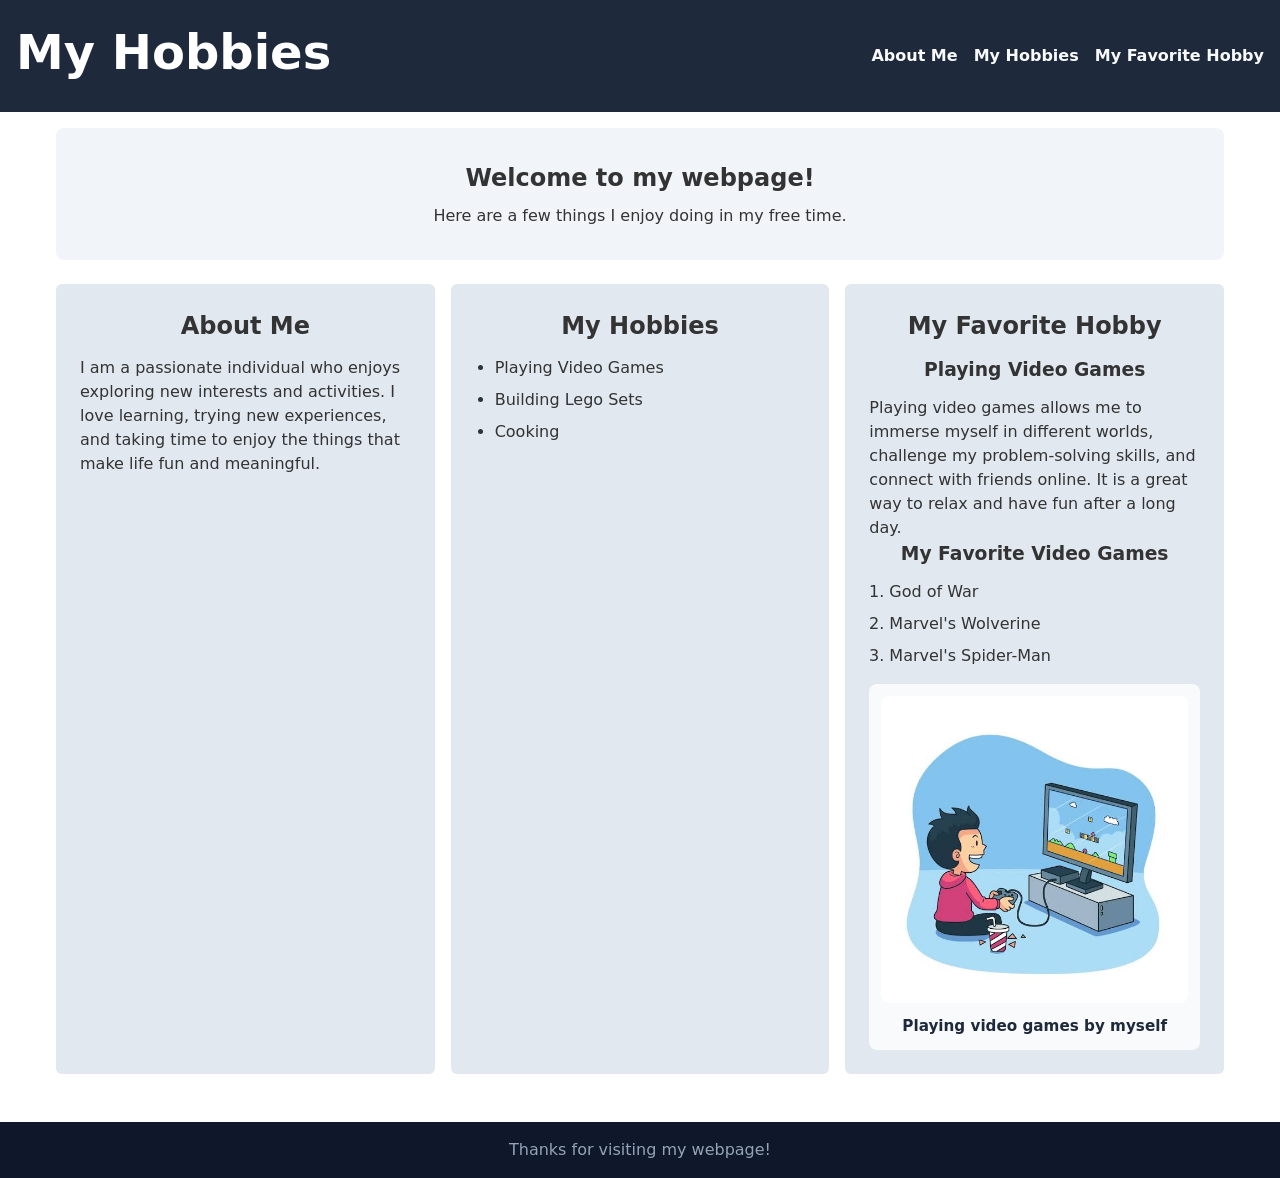
==== index.html @ 1a4ed52e "Apply the provided responsive CSS theme to the Homework 2 hobbies page and align the HTML structure " ====
<!DOCTYPE html>
<html lang="en">
  <head>
    <meta charset="UTF-8" />
    <meta name="viewport" content="width=device-width, initial-scale=1.0" />
    <title>Homework 2</title>
    <link rel="stylesheet" href="style.css" />
  </head>
  <body>
    <header class="site-header">
      <h1>My Hobbies</h1>
      <nav class="nav-links" aria-label="Main navigation">
        <a href="#about">About Me</a>
        <a href="#hobbies">My Hobbies</a>
        <a href="#favorite">My Favorite Hobby</a>
      </nav>
    </header>

    <main class="main-container">
      <section class="hero-section">
        <h2>Welcome to my webpage!</h2>
        <p>Here are a few things I enjoy doing in my free time.</p>
      </section>

      <div class="card-grid">
        <article id="about" class="card">
          <h2>About Me</h2>
          <p>
            I am a passionate individual who enjoys exploring new interests and
            activities. I love learning, trying new experiences, and taking time
            to enjoy the things that make life fun and meaningful.
          </p>
        </article>

        <article id="hobbies" class="card">
          <h2>My Hobbies</h2>
          <ul>
            <li>Playing Video Games</li>
            <li>Building Lego Sets</li>
            <li>Cooking</li>
          </ul>
        </article>

        <article id="favorite" class="card">
          <h2>My Favorite Hobby</h2>
          <h3>Playing Video Games</h3>
          <p>
            Playing video games allows me to immerse myself in different worlds,
            challenge my problem-solving skills, and connect with friends online.
            It is a great way to relax and have fun after a long day.
          </p>
          <h3>My Favorite Video Games</h3>
          <ol>
            <li>God of War</li>
            <li>Marvel's Wolverine</li>
            <li>Marvel's Spider-Man</li>
          </ol>
          <figure class="photo-card">
            <img src="images.jpg" alt="This is an image of someone playing video games" />
            <figcaption>Playing video games by myself</figcaption>
          </figure>
        </article>
      </div>
    </main>

    <footer class="site-footer">
      <p>Thanks for visiting my webpage!</p>
    </footer>
  </body>
</html>
---- style.css ----
/* Base Resets and Universal Rules */
* {
  box-sizing: border-box;
  margin: 0;
  padding: 0;
}

body {
  font-family: system-ui, -apple-system, sans-serif;
  line-height: 1.5;
  color: #333;
  width: 100%;
  overflow-x: hidden;
}

img {
  display: block;
  max-width: 100%;
  height: auto;
  border-radius: 8px;
}

p,
ul,
ol,
li,
h1,
h2,
h3,
figure {
  margin-top: 0;
}

.site-header {
  display: flex;
  flex-direction: column;
  align-items: center;
  justify-content: space-between;
  padding: 1rem;
  background-color: #1e293b;
  color: #fff;
}

.site-header h1 {
  margin-bottom: 0.5rem;
  font-size: clamp(2rem, 5vw, 3rem);
}

.nav-links {
  display: flex;
  flex-wrap: wrap;
  gap: 1rem;
  margin-top: 0.5rem;
}

.nav-links a {
  color: #f8fafc;
  text-decoration: none;
  font-weight: 600;
}

.main-container {
  max-width: 1200px;
  margin: 0 auto;
  padding: 1rem;
}

.hero-section {
  text-align: center;
  padding: 2rem 1rem;
  background-color: #f1f5f9;
  border-radius: 8px;
  margin-bottom: 1.5rem;
}

.hero-section h2 {
  margin-bottom: 0.5rem;
}

.card-grid {
  display: grid;
  grid-template-columns: 1fr;
  gap: 1rem;
}

.card {
  background-color: #e2e8f0;
  padding: 1.5rem;
  border-radius: 6px;
  text-align: center;
  font-weight: bold;
}

.card h2,
.card h3 {
  margin-bottom: 0.75rem;
}

.card p,
.card ul,
.card ol {
  text-align: left;
  font-weight: 400;
}

.card ul,
.card ol {
  padding-left: 1.25rem;
}

.card li + li {
  margin-top: 0.5rem;
}

.photo-card {
  margin-top: 1rem;
  background: #f8fafc;
  border-radius: 8px;
  padding: 0.75rem;
}

.photo-card figcaption {
  text-align: center;
  margin-top: 0.75rem;
  font-size: 0.95rem;
  font-weight: 600;
  color: #1e293b;
}

.site-footer {
  text-align: center;
  padding: 1rem;
  background-color: #0f172a;
  color: #94a3b8;
  margin-top: 2rem;
}

@media screen and (min-width: 768px) {
  .site-header {
    flex-direction: row;
  }

  .nav-links {
    margin-top: 0;
  }

  .card-grid {
    grid-template-columns: repeat(2, 1fr);
  }
}

@media screen and (min-width: 1200px) {
  .card-grid {
    grid-template-columns: repeat(3, 1fr);
  }
}
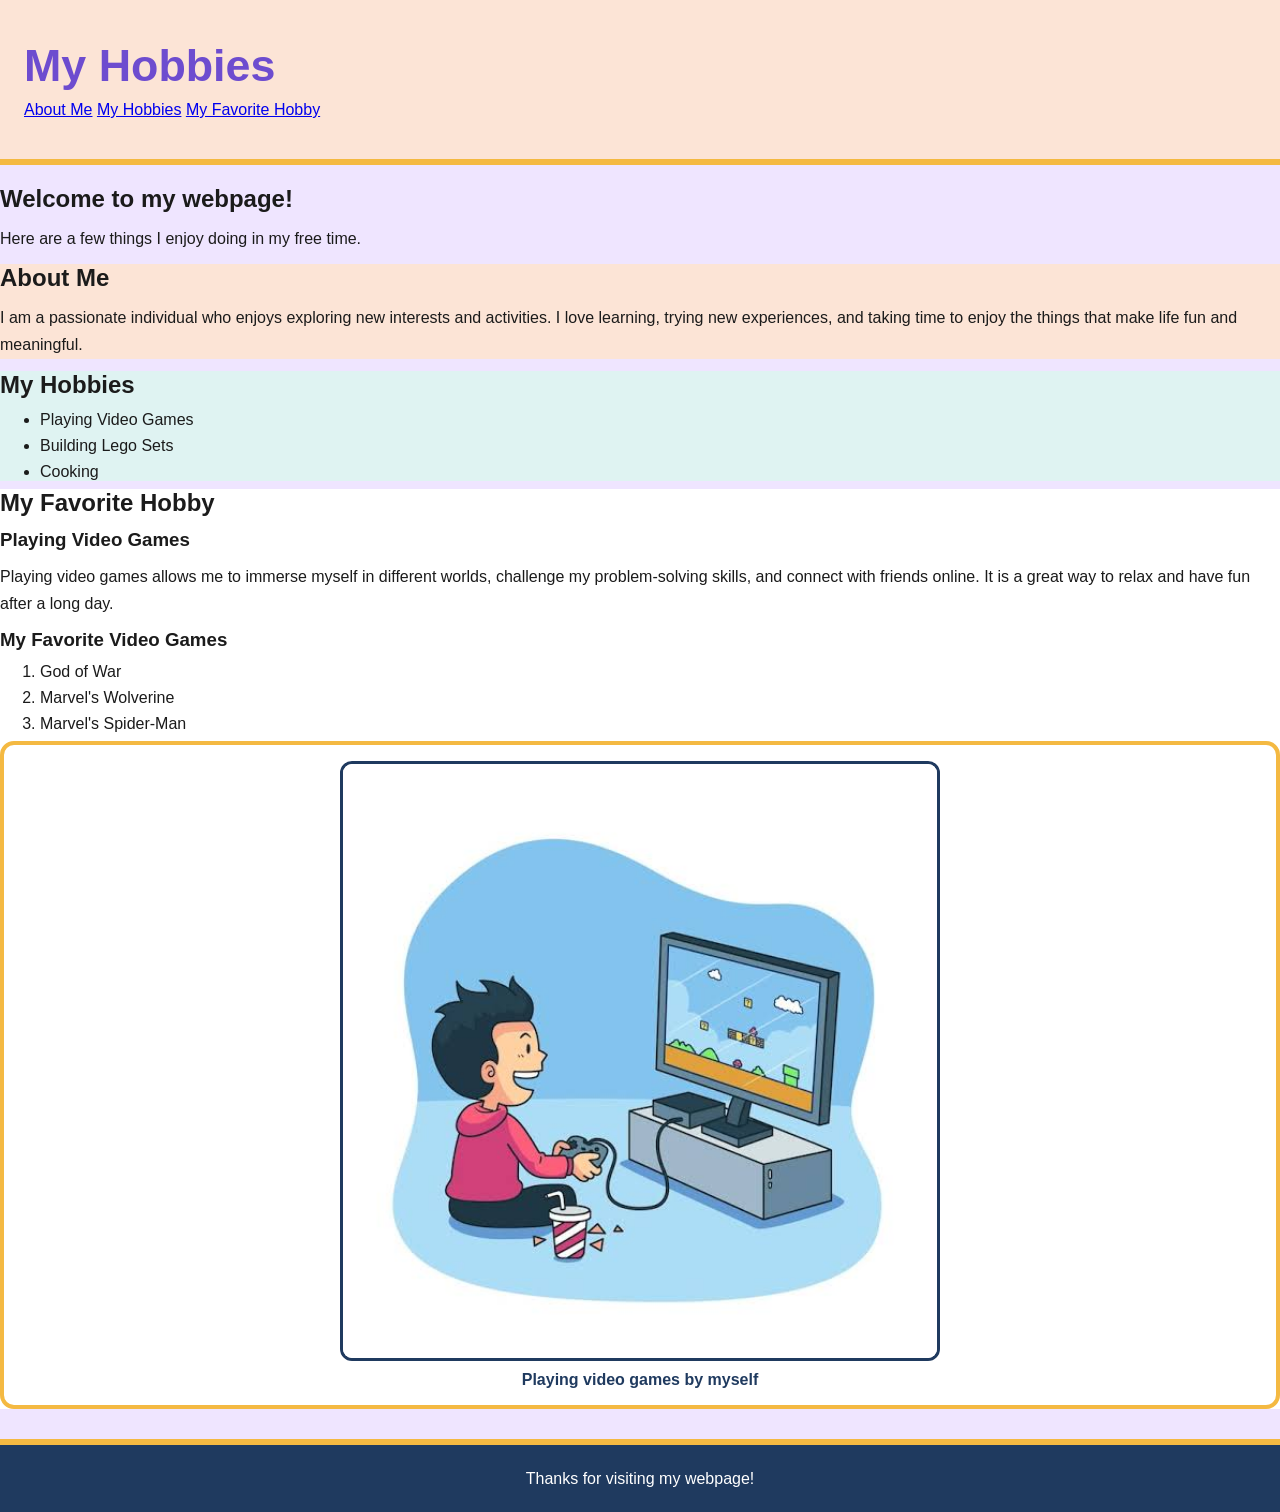
==== commit 86773fb9: "Rename hero-section to introduction" ====
--- a/index.html
+++ b/index.html
@@ -17,7 +17,7 @@
     </header>
 
     <main class="main-container">
-      <section class="hero-section">
+      <section class="introduction">
         <h2>Welcome to my webpage!</h2>
         <p>Here are a few things I enjoy doing in my free time.</p>
       </section>
--- a/style.css
+++ b/style.css
@@ -1,156 +1,200 @@
-/* Base Resets and Universal Rules */
+:root {
+  --midnight: #1f3a5f;
+  --peach: #fce4d6;
+  --mint: #dff3f2;
+  --lavender: #efe5ff;
+  --gold: #f4b942;
+  --teal: #2a9d8f;
+  --purple: #6d4ccf;
+  --ink: #1b1b1b;
+  --white: #ffffff;
+}
+
 * {
   box-sizing: border-box;
+}
+
+body {
   margin: 0;
-  padding: 0;
-}
-
-body {
-  font-family: system-ui, -apple-system, sans-serif;
-  line-height: 1.5;
-  color: #333;
+  font-family: Arial, sans-serif;
+  background: var(--lavender);
+  color: var(--ink);
+}
+
+p {
+  line-height: 1.7;
+  margin: 0 0 12px;
+  font-size: 1rem;
+}
+
+.site-header {
+  background: var(--peach);
+  color: var(--purple);
+  padding: 32px 16px;
+  border-bottom: 6px solid var(--gold);
+  margin: 0 0 20px;
+}
+
+.header-inner {
+  width: min(100%, 1100px);
+  margin: 0 auto;
+}
+
+.site-header h1 {
+  margin: 0 0 10px;
+  font-size: clamp(2rem, 7vw, 2.8rem);
+}
+
+.site-header p {
+  margin-bottom: 0;
+}
+
+.main-nav {
+  display: flex;
+  flex-wrap: wrap;
+  justify-content: center;
+  gap: 10px;
+  background: var(--ink);
+  border: 3px solid var(--midnight);
+  border-radius: 12px;
+  padding: 12px;
+  margin: 0 auto 24px;
+  width: calc(100% - 32px);
+  max-width: 1100px;
+}
+
+.main-nav a {
+  flex: 1 1 150px;
+  color: var(--purple);
+  text-align: center;
+  text-decoration: none;
+  font-weight: bold;
+  background: var(--white);
+  border: 2px solid var(--midnight);
+  border-radius: 8px;
+  padding: 10px 12px;
+}
+
+.main-nav a:focus-visible {
+  outline: 3px solid var(--gold);
+  outline-offset: 2px;
+}
+
+.page-main {
+  display: grid;
+  grid-template-columns: minmax(0, 1fr);
+  gap: 18px;
+  width: calc(100% - 32px);
+  max-width: 1100px;
+  margin: 0 auto;
+}
+
+.content-card {
+  min-width: 0;
+  background: var(--white);
+  border: 4px solid var(--mint);
+  border-radius: 16px;
+  padding: 22px 24px;
+  box-shadow: 0 4px 12px rgba(0, 0, 0, 0.06);
+  overflow-wrap: anywhere;
+}
+
+#about {
+  background: var(--peach);
+  border-color: var(--ink);
+}
+
+#hobbies {
+  background: var(--mint);
+  border-color: var(--teal);
+}
+
+#favorite {
+  background: var(--white);
+  border-color: var(--purple);
+}
+
+.photo-card {
+  min-width: 0;
   width: 100%;
-  overflow-x: hidden;
+  background: var(--white);
+  border: 4px solid var(--gold);
+  border-radius: 14px;
+  padding: 16px;
+  margin: 0;
 }
 
 img {
   display: block;
-  max-width: 100%;
+  width: 100%;
+  max-width: 600px;
   height: auto;
-  border-radius: 8px;
-}
-
-p,
-ul,
-ol,
-li,
-h1,
-h2,
-h3,
-figure {
+  border: 3px solid var(--midnight);
+  border-radius: 12px;
+  margin: 0 auto;
+}
+
+figcaption {
+  text-align: center;
+  margin-top: 10px;
+  font-weight: bold;
+  color: var(--midnight);
+}
+
+.site-footer {
+  background: var(--midnight);
+  color: var(--white);
+  text-align: center;
+  padding: 20px 16px;
+  margin-top: 30px;
+  border-top: 6px solid var(--gold);
+}
+
+.site-footer p {
+  margin: 0;
+}
+
+h2, h3 {
   margin-top: 0;
-}
-
-.site-header {
-  display: flex;
-  flex-direction: column;
-  align-items: center;
-  justify-content: space-between;
-  padding: 1rem;
-  background-color: #1e293b;
-  color: #fff;
-}
-
-.site-header h1 {
-  margin-bottom: 0.5rem;
-  font-size: clamp(2rem, 5vw, 3rem);
-}
-
-.nav-links {
-  display: flex;
-  flex-wrap: wrap;
-  gap: 1rem;
-  margin-top: 0.5rem;
-}
-
-.nav-links a {
-  color: #f8fafc;
-  text-decoration: none;
-  font-weight: 600;
-}
-
-.main-container {
-  max-width: 1200px;
-  margin: 0 auto;
-  padding: 1rem;
-}
-
-.hero-section {
-  text-align: center;
-  padding: 2rem 1rem;
-  background-color: #f1f5f9;
-  border-radius: 8px;
-  margin-bottom: 1.5rem;
-}
-
-.hero-section h2 {
-  margin-bottom: 0.5rem;
-}
-
-.card-grid {
-  display: grid;
-  grid-template-columns: 1fr;
-  gap: 1rem;
-}
-
-.card {
-  background-color: #e2e8f0;
-  padding: 1.5rem;
-  border-radius: 6px;
-  text-align: center;
-  font-weight: bold;
-}
-
-.card h2,
-.card h3 {
-  margin-bottom: 0.75rem;
-}
-
-.card p,
-.card ul,
-.card ol {
-  text-align: left;
-  font-weight: 400;
-}
-
-.card ul,
-.card ol {
-  padding-left: 1.25rem;
-}
-
-.card li + li {
-  margin-top: 0.5rem;
-}
-
-.photo-card {
-  margin-top: 1rem;
-  background: #f8fafc;
-  border-radius: 8px;
-  padding: 0.75rem;
-}
-
-.photo-card figcaption {
-  text-align: center;
-  margin-top: 0.75rem;
-  font-size: 0.95rem;
-  font-weight: 600;
-  color: #1e293b;
-}
-
-.site-footer {
-  text-align: center;
-  padding: 1rem;
-  background-color: #0f172a;
-  color: #94a3b8;
-  margin-top: 2rem;
-}
-
-@media screen and (min-width: 768px) {
+  margin-bottom: 12px;
+}
+
+ul, ol {
+  margin: 10px 0 0 20px;
+  padding-left: 20px;
+}
+
+li {
+  margin-bottom: 8px;
+}
+
+@media (min-width: 600px) {
+  .page-main {
+    grid-template-columns: repeat(2, minmax(0, 1fr));
+    gap: 20px;
+  }
+
+  #about,
+  .photo-card {
+    grid-column: 1 / -1;
+  }
+
+  .main-nav {
+    padding: 14px;
+  }
+}
+
+@media (min-width: 960px) {
+  .page-main {
+    grid-template-columns: minmax(0, 0.85fr) repeat(2, minmax(0, 1fr));
+    gap: 24px;
+  }
+
+  #favorite {
+    grid-column: span 2;
+  }
+
   .site-header {
-    flex-direction: row;
-  }
-
-  .nav-links {
-    margin-top: 0;
-  }
-
-  .card-grid {
-    grid-template-columns: repeat(2, 1fr);
-  }
-}
-
-@media screen and (min-width: 1200px) {
-  .card-grid {
-    grid-template-columns: repeat(3, 1fr);
-  }
-}
+    padding: 40px 24px;
+  }
+}
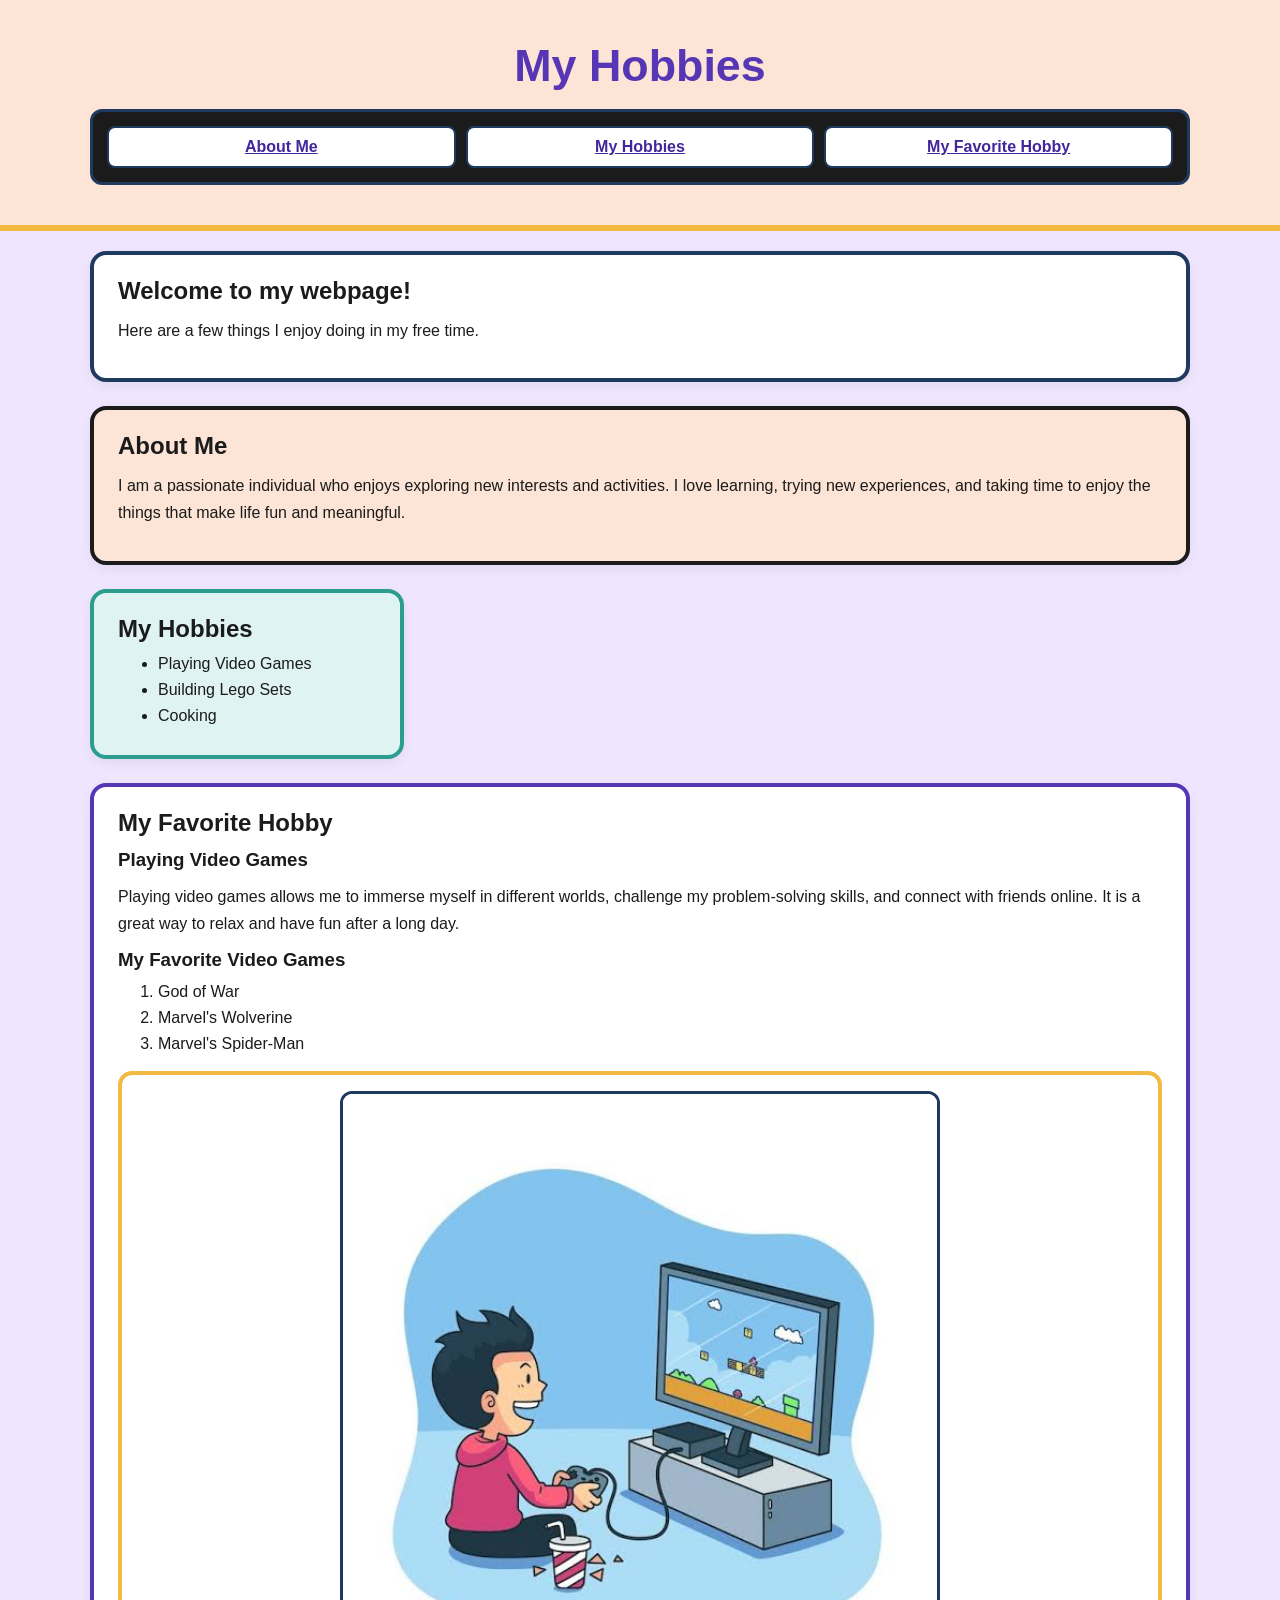
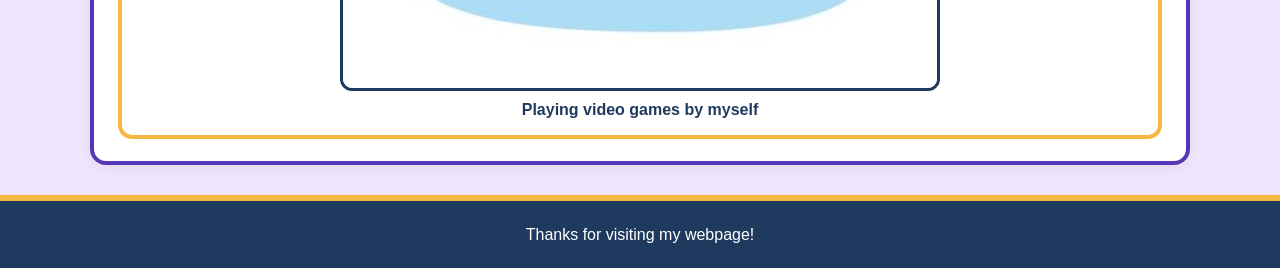
==== commit dabf7eae: "Improve page accessibility and document source audit" ====
--- a/index.html
+++ b/index.html
@@ -3,64 +3,63 @@
   <head>
     <meta charset="UTF-8" />
     <meta name="viewport" content="width=device-width, initial-scale=1.0" />
-    <title>Homework 2</title>
+    <title>My Hobbies</title>
     <link rel="stylesheet" href="style.css" />
   </head>
   <body>
+    <a class="skip-link" href="#main-content">Skip to main content</a>
     <header class="site-header">
       <h1>My Hobbies</h1>
-      <nav class="nav-links" aria-label="Main navigation">
+      <nav class="main-nav" aria-label="Main navigation">
         <a href="#about">About Me</a>
         <a href="#hobbies">My Hobbies</a>
         <a href="#favorite">My Favorite Hobby</a>
       </nav>
     </header>
 
-    <main class="main-container">
+    <main id="main-content" class="page-main">
       <section class="introduction">
         <h2>Welcome to my webpage!</h2>
         <p>Here are a few things I enjoy doing in my free time.</p>
       </section>
 
-      <div class="card-grid">
-        <article id="about" class="card">
-          <h2>About Me</h2>
-          <p>
-            I am a passionate individual who enjoys exploring new interests and
-            activities. I love learning, trying new experiences, and taking time
-            to enjoy the things that make life fun and meaningful.
-          </p>
-        </article>
+      <article id="about" class="content-card">
+        <h2>About Me</h2>
+        <p>
+          I am a passionate individual who enjoys exploring new interests and
+          activities. I love learning, trying new experiences, and taking time
+          to enjoy the things that make life fun and meaningful.
+        </p>
+      </article>
 
-        <article id="hobbies" class="card">
-          <h2>My Hobbies</h2>
-          <ul>
-            <li>Playing Video Games</li>
-            <li>Building Lego Sets</li>
-            <li>Cooking</li>
-          </ul>
-        </article>
+      <article id="hobbies" class="content-card">
+        <h2>My Hobbies</h2>
+        <ul>
+          <li>Playing Video Games</li>
+          <li>Building Lego Sets</li>
+          <li>Cooking</li>
+        </ul>
+      </article>
 
-        <article id="favorite" class="card">
-          <h2>My Favorite Hobby</h2>
-          <h3>Playing Video Games</h3>
-          <p>
-            Playing video games allows me to immerse myself in different worlds,
-            challenge my problem-solving skills, and connect with friends online.
-            It is a great way to relax and have fun after a long day.
-          </p>
-          <h3>My Favorite Video Games</h3>
-          <ol>
-            <li>God of War</li>
-            <li>Marvel's Wolverine</li>
-            <li>Marvel's Spider-Man</li>
-          </ol>
-          <figure class="photo-card">
-            <img src="images.jpg" alt="This is an image of someone playing video games" />
-            <figcaption>Playing video games by myself</figcaption>
-          </figure>
-        </article>
-      </div>
+      <article id="favorite" class="content-card">
+        <h2>My Favorite Hobby</h2>
+        <h3>Playing Video Games</h3>
+        <p>
+          Playing video games allows me to immerse myself in different worlds,
+          challenge my problem-solving skills, and connect with friends online.
+          It is a great way to relax and have fun after a long day.
+        </p>
+        <h3>My Favorite Video Games</h3>
+        <ol>
+          <li>God of War</li>
+          <li>Marvel's Wolverine</li>
+          <li>Marvel's Spider-Man</li>
+        </ol>
+        <figure class="photo-card">
+          <img src="images.jpg" alt="A person playing video games" />
+          <figcaption>Playing video games by myself</figcaption>
+        </figure>
+      </article>
     </main>
 
     <footer class="site-footer">
--- a/style.css
+++ b/style.css
@@ -5,13 +5,17 @@
   --lavender: #efe5ff;
   --gold: #f4b942;
   --teal: #2a9d8f;
-  --purple: #6d4ccf;
+  --purple: #5636b4;
   --ink: #1b1b1b;
   --white: #ffffff;
 }
 
 * {
   box-sizing: border-box;
+}
+
+html {
+  scroll-behavior: smooth;
 }
 
 body {
@@ -25,6 +29,22 @@
   line-height: 1.7;
   margin: 0 0 12px;
   font-size: 1rem;
+}
+
+.skip-link {
+  position: absolute;
+  top: 8px;
+  left: 8px;
+  z-index: 1;
+  padding: 10px 14px;
+  color: var(--white);
+  background: var(--midnight);
+  border-radius: 6px;
+  transform: translateY(-160%);
+}
+
+.skip-link:focus {
+  transform: translateY(0);
 }
 
 .site-header {
@@ -35,18 +55,10 @@
   margin: 0 0 20px;
 }
 
-.header-inner {
-  width: min(100%, 1100px);
-  margin: 0 auto;
-}
-
 .site-header h1 {
-  margin: 0 0 10px;
+  margin: 0 0 18px;
+  text-align: center;
   font-size: clamp(2rem, 7vw, 2.8rem);
-}
-
-.site-header p {
-  margin-bottom: 0;
 }
 
 .main-nav {
@@ -58,16 +70,15 @@
   border: 3px solid var(--midnight);
   border-radius: 12px;
   padding: 12px;
-  margin: 0 auto 24px;
-  width: calc(100% - 32px);
-  max-width: 1100px;
+  margin: 0 auto;
+  width: min(100%, 1100px);
 }
 
 .main-nav a {
   flex: 1 1 150px;
-  color: var(--purple);
-  text-align: center;
-  text-decoration: none;
+  color: #43269b;
+  text-align: center;
+  text-decoration: underline;
   font-weight: bold;
   background: var(--white);
   border: 2px solid var(--midnight);
@@ -75,9 +86,9 @@
   padding: 10px 12px;
 }
 
-.main-nav a:focus-visible {
-  outline: 3px solid var(--gold);
-  outline-offset: 2px;
+:focus-visible {
+  outline: 3px solid #8a4b00;
+  outline-offset: 3px;
 }
 
 .page-main {
@@ -89,6 +100,7 @@
   margin: 0 auto;
 }
 
+.introduction,
 .content-card {
   min-width: 0;
   background: var(--white);
@@ -99,6 +111,10 @@
   overflow-wrap: anywhere;
 }
 
+.introduction {
+  border-color: var(--midnight);
+}
+
 #about {
   background: var(--peach);
   border-color: var(--ink);
@@ -121,7 +137,7 @@
   border: 4px solid var(--gold);
   border-radius: 14px;
   padding: 16px;
-  margin: 0;
+  margin: 18px 0 0;
 }
 
 img {
@@ -154,12 +170,14 @@
   margin: 0;
 }
 
-h2, h3 {
+h2,
+h3 {
   margin-top: 0;
   margin-bottom: 12px;
 }
 
-ul, ol {
+ul,
+ol {
   margin: 10px 0 0 20px;
   padding-left: 20px;
 }
@@ -168,14 +186,15 @@
   margin-bottom: 8px;
 }
 
-@media (min-width: 600px) {
+@media (min-width: 640px) {
   .page-main {
     grid-template-columns: repeat(2, minmax(0, 1fr));
     gap: 20px;
   }
 
+  .introduction,
   #about,
-  .photo-card {
+  #favorite {
     grid-column: 1 / -1;
   }
 
@@ -184,14 +203,16 @@
   }
 }
 
-@media (min-width: 960px) {
+@media (min-width: 900px) {
   .page-main {
     grid-template-columns: minmax(0, 0.85fr) repeat(2, minmax(0, 1fr));
     gap: 24px;
   }
 
+  .introduction,
+  #about,
   #favorite {
-    grid-column: span 2;
+    grid-column: 1 / -1;
   }
 
   .site-header {
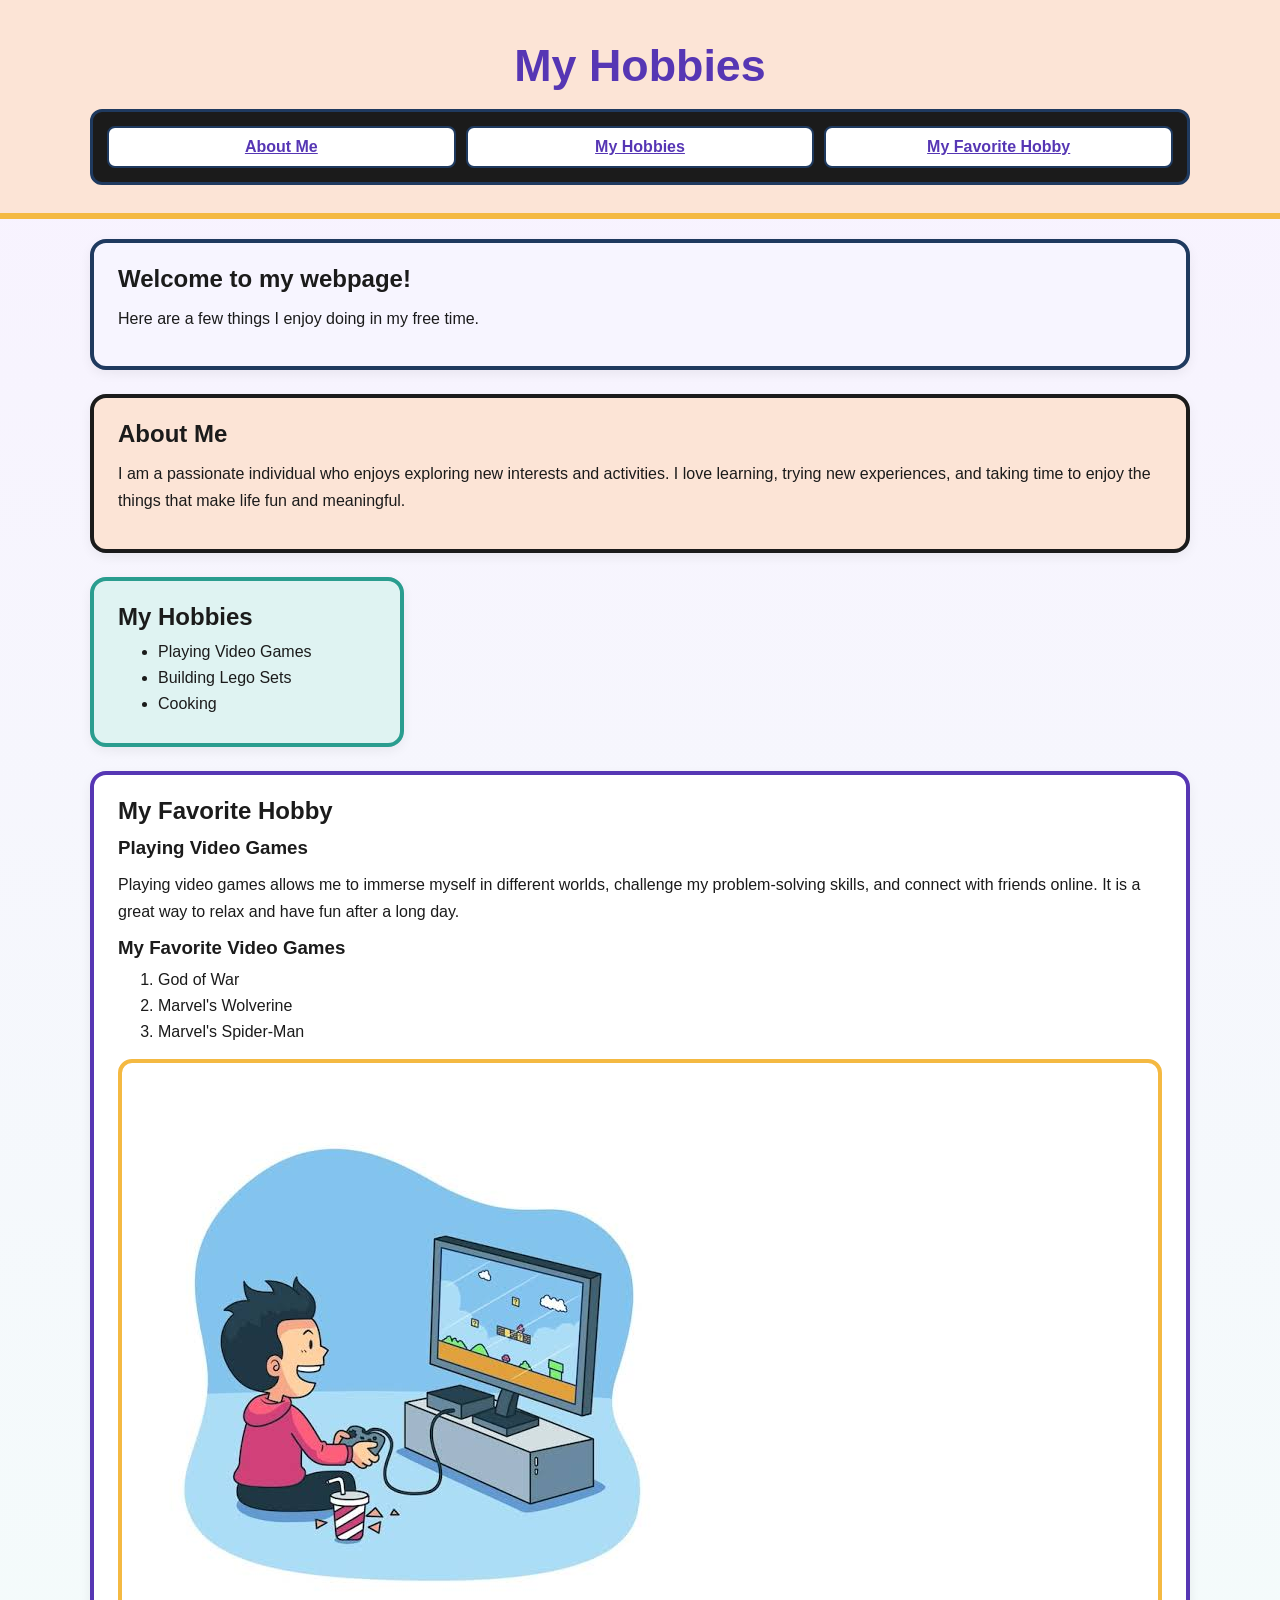
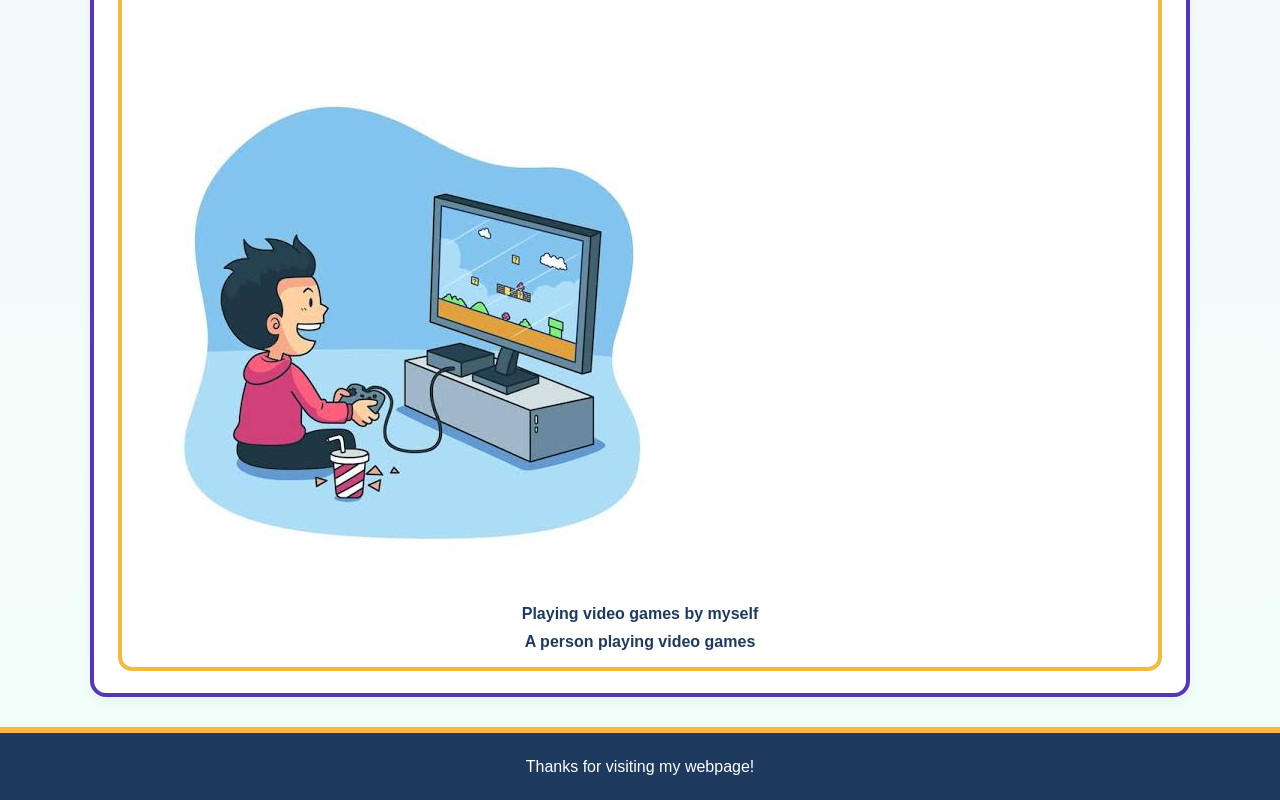
==== commit ef1d15c8: "Enhance accessibility with skip link and update captions Added a skip link for accessibility and upd" ====
--- a/index.html
+++ b/index.html
@@ -7,6 +7,9 @@
     <link rel="stylesheet" href="style.css" />
   </head>
   <body>
+    <!-- Before this: -->
+    <!-- Missing skip-link: -->
+    <!-- After change: -->
     <a class="skip-link" href="#main-content">Skip to main content</a>
     <header class="site-header">
       <h1>My Hobbies</h1>
@@ -56,8 +59,17 @@
           <li>Marvel's Spider-Man</li>
         </ol>
         <figure class="photo-card">
-          <img src="images.jpg" alt="A person playing video games" />
+          <!-- Change this: -->
+          <img src="character-playing-videogames.jpg" center alt="A person playing video games" />
+
+          <!-- To this: -->
+          <img src="character-playing-videogames.jpg" alt="A person playing video games" />
+          
+          <!-- Change this: -->
           <figcaption>Playing video games by myself</figcaption>
+
+          <!-- To this: -->
+          <figcaption>A person playing video games</figcaption>
         </figure>
       </article>
     </main>
--- a/style.css
+++ b/style.css
@@ -21,7 +21,7 @@
 body {
   margin: 0;
   font-family: Arial, sans-serif;
-  background: var(--lavender);
+  background: linear-gradient(180deg, #f8f2ff 0%, #f2fff9 100%);
   color: var(--ink);
 }
 
@@ -50,9 +50,18 @@
 .site-header {
   background: var(--peach);
   color: var(--purple);
-  padding: 32px 16px;
+  padding: 32px 16px 20px;
   border-bottom: 6px solid var(--gold);
   margin: 0 0 20px;
+}
+
+.eyebrow {
+  margin: 0 0 10px;
+  text-align: center;
+  font-size: 0.8rem;
+  letter-spacing: 0.12em;
+  text-transform: uppercase;
+  font-weight: 700;
 }
 
 .site-header h1 {
@@ -76,7 +85,7 @@
 
 .main-nav a {
   flex: 1 1 150px;
-  color: #43269b;
+  color: var(--purple);
   text-align: center;
   text-decoration: underline;
   font-weight: bold;
@@ -113,6 +122,7 @@
 
 .introduction {
   border-color: var(--midnight);
+  background: #f7f5ff;
 }
 
 #about {
@@ -128,6 +138,33 @@
 #favorite {
   background: var(--white);
   border-color: var(--purple);
+}
+
+.favorite-panel {
+  display: grid;
+  grid-template-columns: repeat(auto-fit, minmax(180px, 1fr));
+  gap: 12px;
+  margin: 20px 0 10px;
+}
+
+.stat-badge {
+  background: #f7f4ff;
+  border: 2px solid var(--purple);
+  border-radius: 12px;
+  padding: 14px;
+}
+
+.stat-badge span {
+  display: block;
+  font-size: 0.75rem;
+  text-transform: uppercase;
+  letter-spacing: 0.06em;
+  margin-bottom: 8px;
+  color: var(--purple);
+}
+
+.stat-badge strong {
+  font-size: 1.1rem;
 }
 
 .photo-card {
@@ -140,14 +177,63 @@
   margin: 18px 0 0;
 }
 
-img {
-  display: block;
+.game-illustration {
+  position: relative;
   width: 100%;
-  max-width: 600px;
-  height: auto;
+  height: 220px;
+  border-radius: 12px;
   border: 3px solid var(--midnight);
-  border-radius: 12px;
-  margin: 0 auto;
+  background: linear-gradient(180deg, #dff6ff 0%, #ffffff 100%);
+  overflow: hidden;
+}
+
+.court-line {
+  position: absolute;
+  background: rgba(31, 58, 95, 0.45);
+}
+
+.court-line-one {
+  left: 50%;
+  top: 0;
+  width: 4px;
+  height: 100%;
+  transform: translateX(-50%);
+}
+
+.court-line-two {
+  left: 0;
+  right: 0;
+  top: 50%;
+  height: 4px;
+  transform: translateY(-50%);
+}
+
+.ball {
+  position: absolute;
+  right: 18%;
+  bottom: 20%;
+  width: 72px;
+  height: 72px;
+  border-radius: 50%;
+  background: radial-gradient(circle at 30% 30%, #fff4e0 0%, #f9c74f 35%, #dd8b1d 100%);
+  border: 5px solid #5d2a00;
+  box-shadow: inset -10px -8px 0 rgba(0, 0, 0, 0.08);
+}
+
+.ball::before,
+.ball::after {
+  content: "";
+  position: absolute;
+  inset: 0;
+  border-radius: 50%;
+}
+
+.ball::before {
+  background: linear-gradient(90deg, transparent 0 40%, rgba(0, 0, 0, 0.12) 40% 60%, transparent 60% 100%);
+}
+
+.ball::after {
+  background: linear-gradient(0deg, transparent 0 40%, rgba(0, 0, 0, 0.12) 40% 60%, transparent 60% 100%);
 }
 
 figcaption {
@@ -216,6 +302,6 @@
   }
 
   .site-header {
-    padding: 40px 24px;
-  }
-}
+    padding: 40px 24px 28px;
+  }
+}
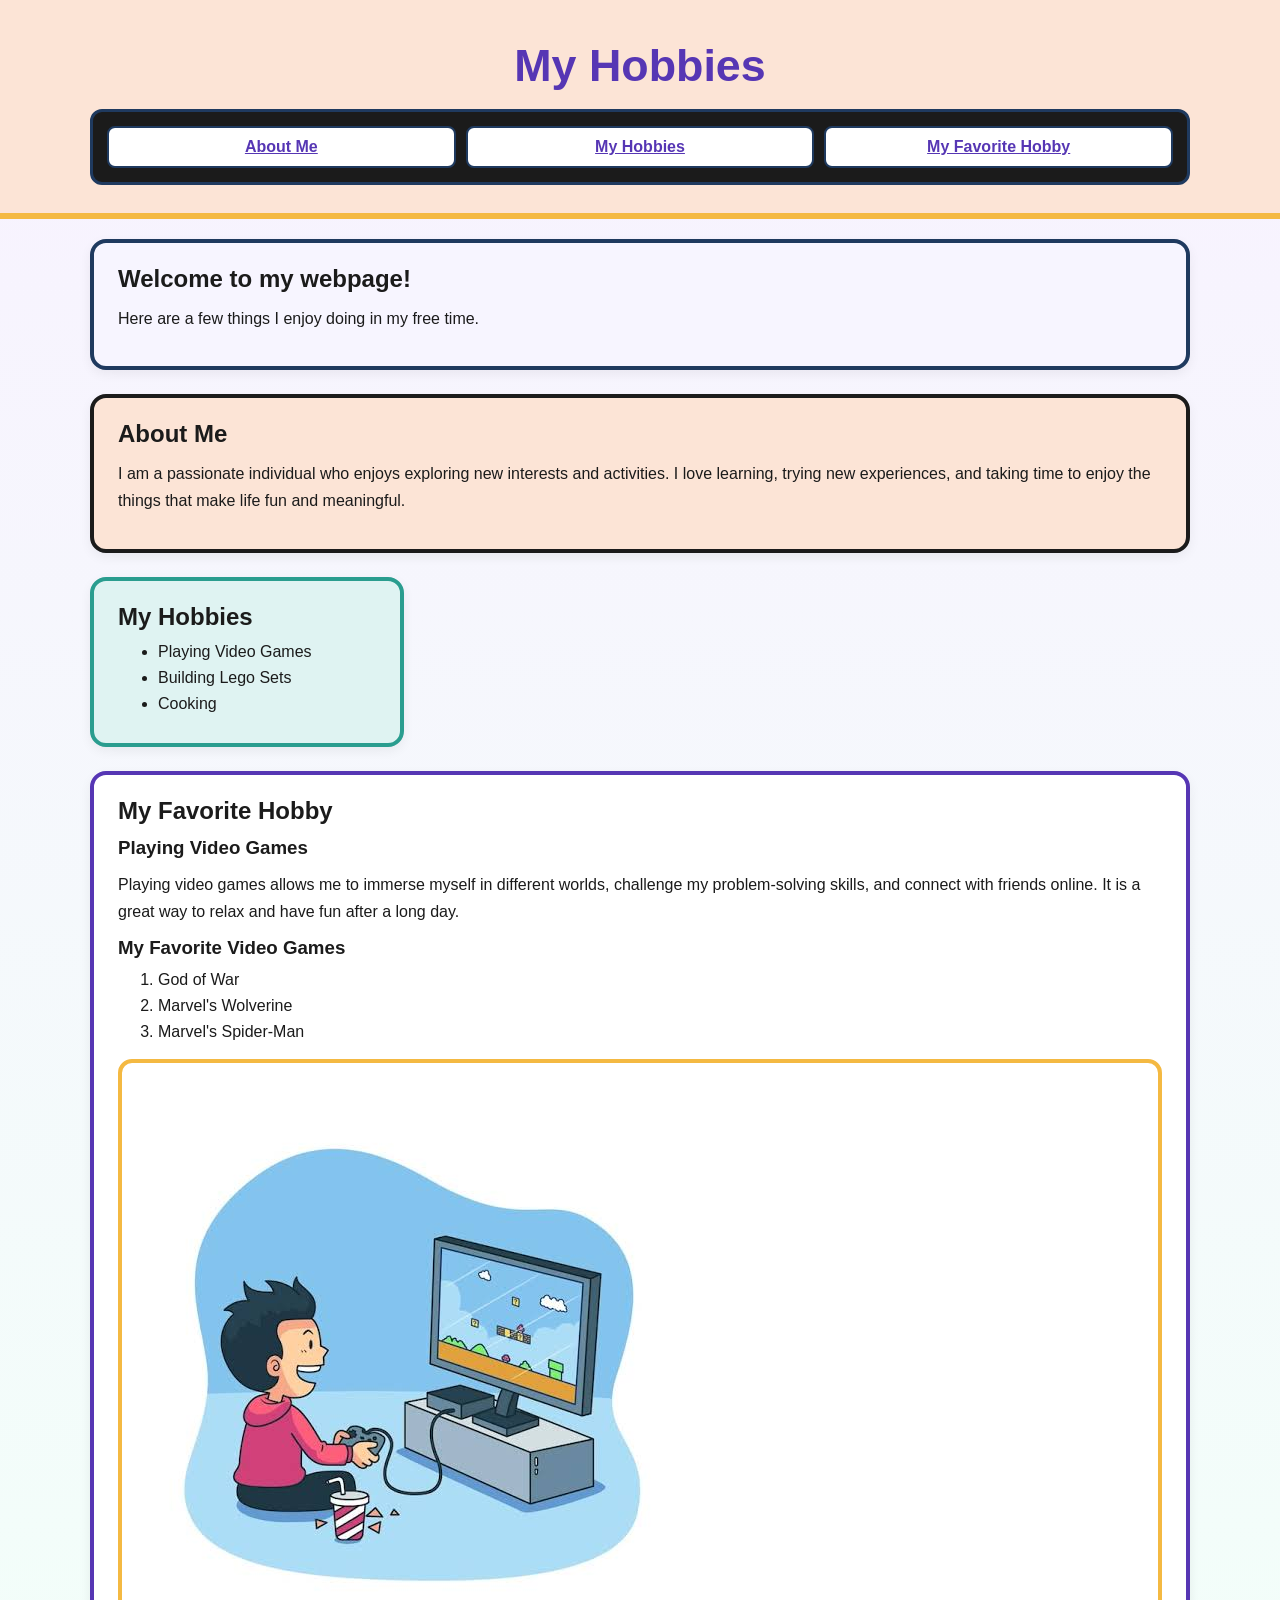
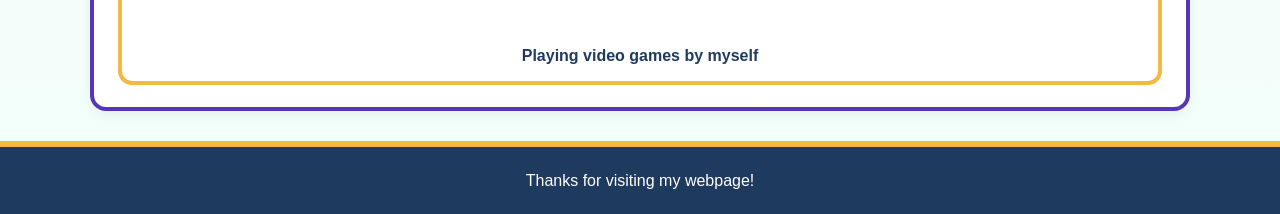
==== commit 45c67612: "Improve accessibility with skip link and alt text Updated alt text for the image to provide a more d" ====
--- a/index.html
+++ b/index.html
@@ -7,9 +7,6 @@
     <link rel="stylesheet" href="style.css" />
   </head>
   <body>
-    <!-- Before this: -->
-    <!-- Missing skip-link: -->
-    <!-- After change: -->
     <a class="skip-link" href="#main-content">Skip to main content</a>
     <header class="site-header">
       <h1>My Hobbies</h1>
@@ -59,17 +56,8 @@
           <li>Marvel's Spider-Man</li>
         </ol>
         <figure class="photo-card">
-          <!-- Change this: -->
-          <img src="character-playing-videogames.jpg" center alt="A person playing video games" />
-
-          <!-- To this: -->
-          <img src="character-playing-videogames.jpg" alt="A person playing video games" />
-          
-          <!-- Change this: -->
+          <img src="character-playing-videogames.jpg" alt="Gamer sitting comfortably on a couch holding a controller while focused on a video game" />
           <figcaption>Playing video games by myself</figcaption>
-
-          <!-- To this: -->
-          <figcaption>A person playing video games</figcaption>
         </figure>
       </article>
     </main>
